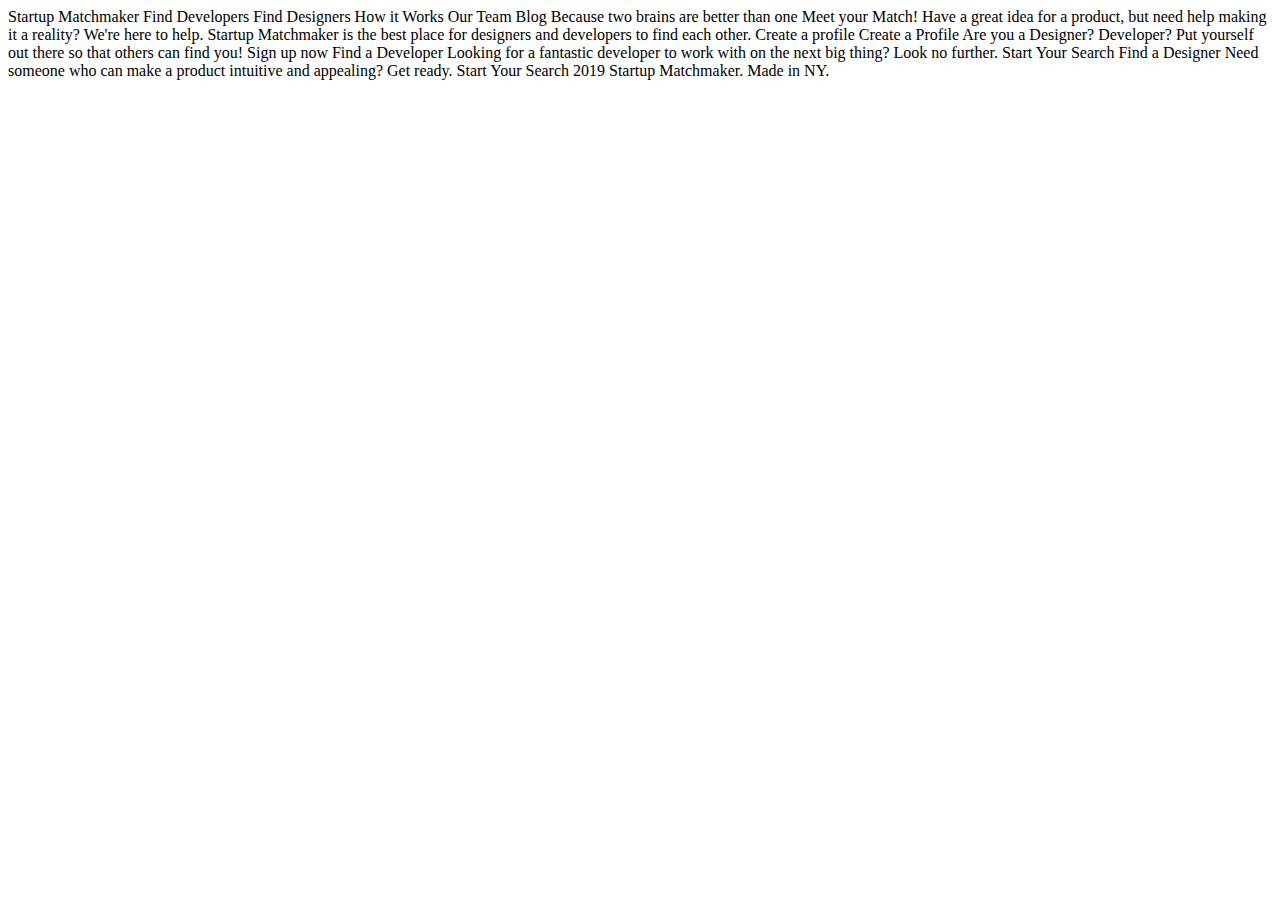
==== Homework 02/starter_code/index.html @ dfd88cbd "HW2.2" ====
<html class="no-js" lang="en">
    <head>
        <meta charset="utf-8">
        <meta http-equiv="x-ua-compatible" content="ie=edge">
        <title>Matchmaker Site</title>
        <meta name="description" content="Startup Matchmaker">
        <meta name="viewport" content="width=device-width, initial-scale=1">
      
      <!-- Google font, you'll learn how to use this soon-->
     
      <link rel="stylesheet" href="css/normalize.css">
      <link href="https://fonts.googleapis.com/css?family=Lato:400,400i|Merriweather|Oswald" rel="stylesheet">
      <link rel="stylesheet" href="css/style.css">
    </head>
    <body>
<!-- Put your glorious code here -->



Startup Matchmaker

Find Developers
Find Designers
How it Works
Our Team
Blog
      
Because two brains are better than one
      
Meet your Match!
Have a great idea for a product, but need help making it a reality? We're here to help. Startup Matchmaker is the best place for designers and developers to find each other.
Create a profile
    
Create a Profile
Are you a Designer? Developer? Put yourself out there so that others can find you!
Sign up now
      
Find a Developer
Looking for a fantastic developer to work with on the next big thing? Look no further.
Start Your Search
      
Find a Designer
Need someone who can make a product intuitive and appealing? Get ready.
Start Your Search      

2019 Startup Matchmaker. Made in NY.
    </body>
</html>
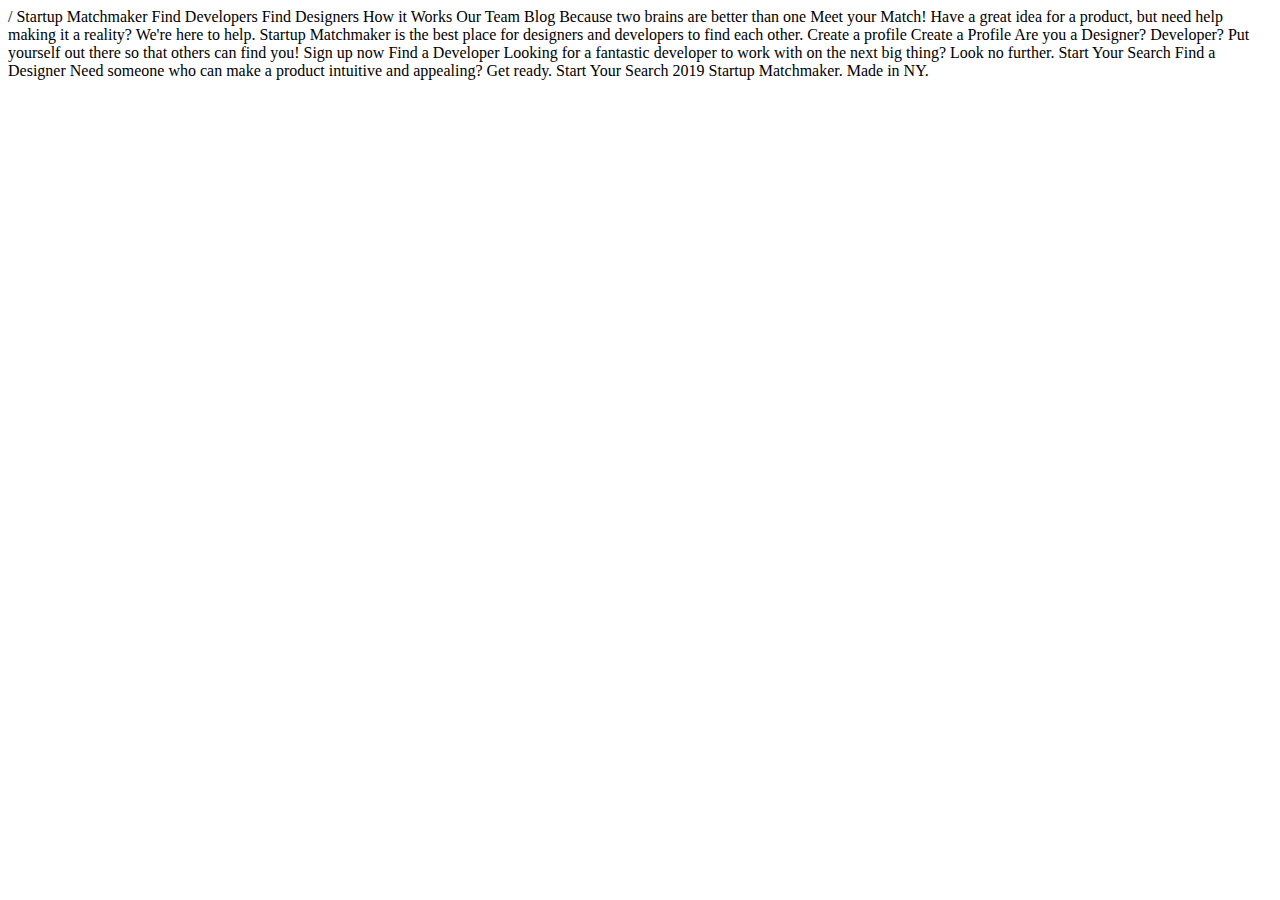
==== commit ea16afe6: "HW2.4" ====
--- a/Homework 02/starter_code/index.html
+++ b/Homework 02/starter_code/index.html
@@ -14,8 +14,7 @@
     </head>
     <body>
 <!-- Put your glorious code here -->
-
-
+/
 
 Startup Matchmaker
 
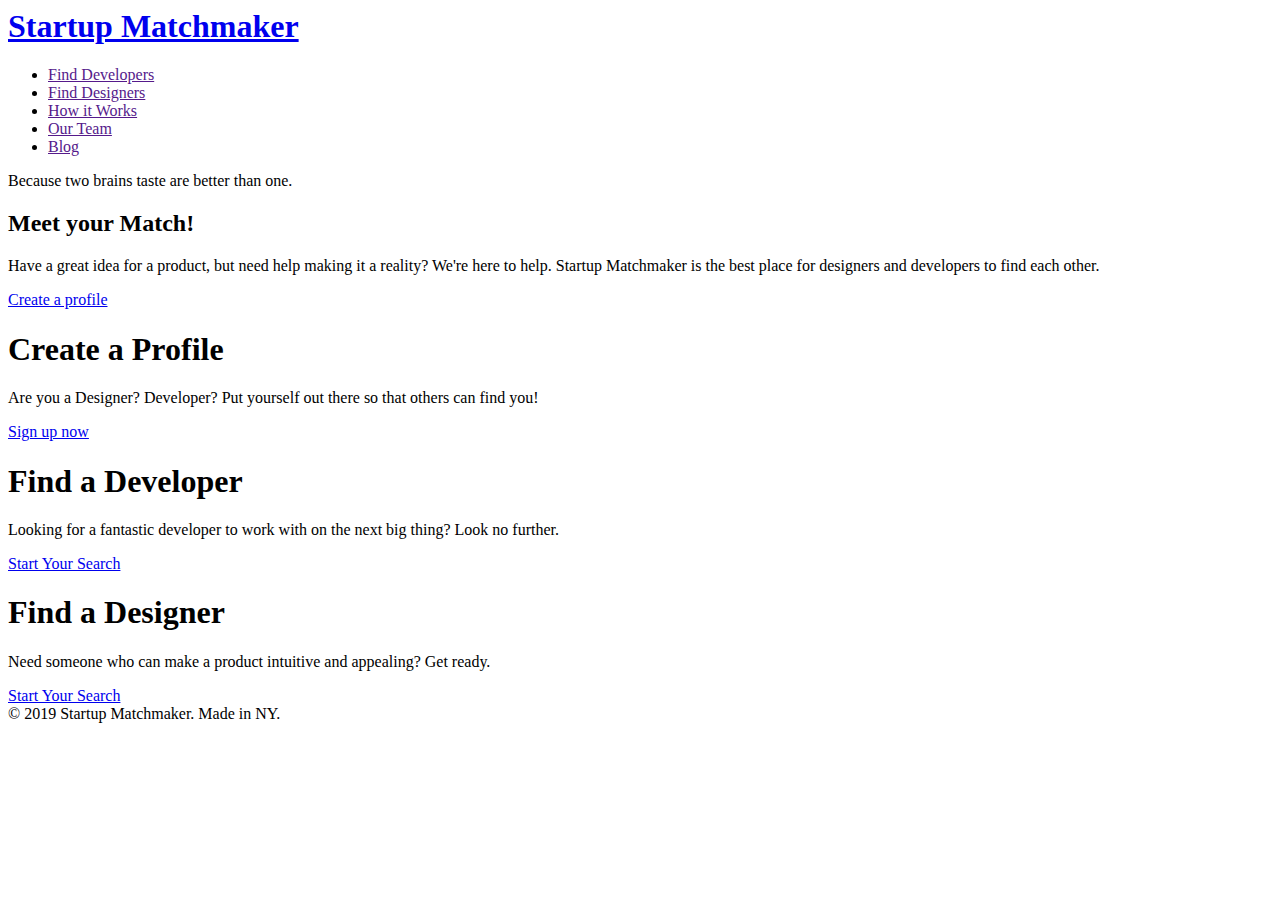
==== commit 6e10451a: "2.5" ====
--- a/Homework 02/starter_code/index.html
+++ b/Homework 02/starter_code/index.html
@@ -14,35 +14,54 @@
     </head>
     <body>
 <!-- Put your glorious code here -->
-/
 
-Startup Matchmaker
 
-Find Developers
-Find Designers
-How it Works
-Our Team
-Blog
+<header class="site-header">
+    <div class="logo">
+        <h1><a href="https://www.linkedin.com/in/kourtney-stuthard-05428bba/">Startup Matchmaker</a></h1>
+    </div>
+
+    <nav class="main-nav">
+        <ul>
+          <li class="main-nav-item main-nav-item-featured"><a href="">Find Developers</a></li>
+          <li class="main-nav-item main-nav-item-featured"><a href="">Find Designers</a></li>
+          <li class="main-nav-item "><a href="">How it Works</a></li>
+          <li class="main-nav-item "><a href="">Our Team</a></li>
+          <li class="main-nav-item"><a href="">Blog</a></li>
+        </ul>
+
+      </nav>
+    </header>
+    <aside class="secondary-text">
+        <p>Because two brains <span class="strikeout">taste</span> <span class="underline">are</span> better than one.</p>
+      </aside>
       
-Because two brains are better than one
-      
-Meet your Match!
-Have a great idea for a product, but need help making it a reality? We're here to help. Startup Matchmaker is the best place for designers and developers to find each other.
-Create a profile
-    
-Create a Profile
-Are you a Designer? Developer? Put yourself out there so that others can find you!
-Sign up now
-      
-Find a Developer
-Looking for a fantastic developer to work with on the next big thing? Look no further.
-Start Your Search
-      
-Find a Designer
-Need someone who can make a product intuitive and appealing? Get ready.
-Start Your Search      
-
-2019 Startup Matchmaker. Made in NY.
+      <section class="hero-area">
+        <div class="inset-div">
+          <h2>Meet your Match!</h2>
+          <p>Have a great idea for a product, but need help making it a reality? We're here to help. Startup Matchmaker is the best place for designers and developers to find each other.</p>
+          <a href="#" class="cta main-cta">Create a profile</a>
+        </div>
+      </section>
+      <section class="three-wide">
+        <article class="third-container featured-block">
+          <h1>Create a Profile</h1>
+          <p>Are you a Designer? Developer? Put yourself out there so that others can find you!</p>
+          <a href="#" class="cta">Sign up now</a>
+        </article>
+        <article class="third-container featured-block">
+          <h1>Find a Developer</h1>
+          <p>Looking for a fantastic developer to work with on the next big thing? Look no further.</p>
+          <a href="#" class="cta">Start Your Search</a>
+        </article>
+        <article class="third-container featured-block">
+          <h1>Find a Designer</h1>
+          <p>Need someone who can make a product intuitive and appealing? Get ready.</p>
+          <a href="#" class="cta">Start Your Search</a>
+        </article>
+      </section>
+      <footer class="site-footer">
+        &copy; 2019 Startup Matchmaker. Made in NY.
+      </footer>
     </body>
-</html>
-
+  </html>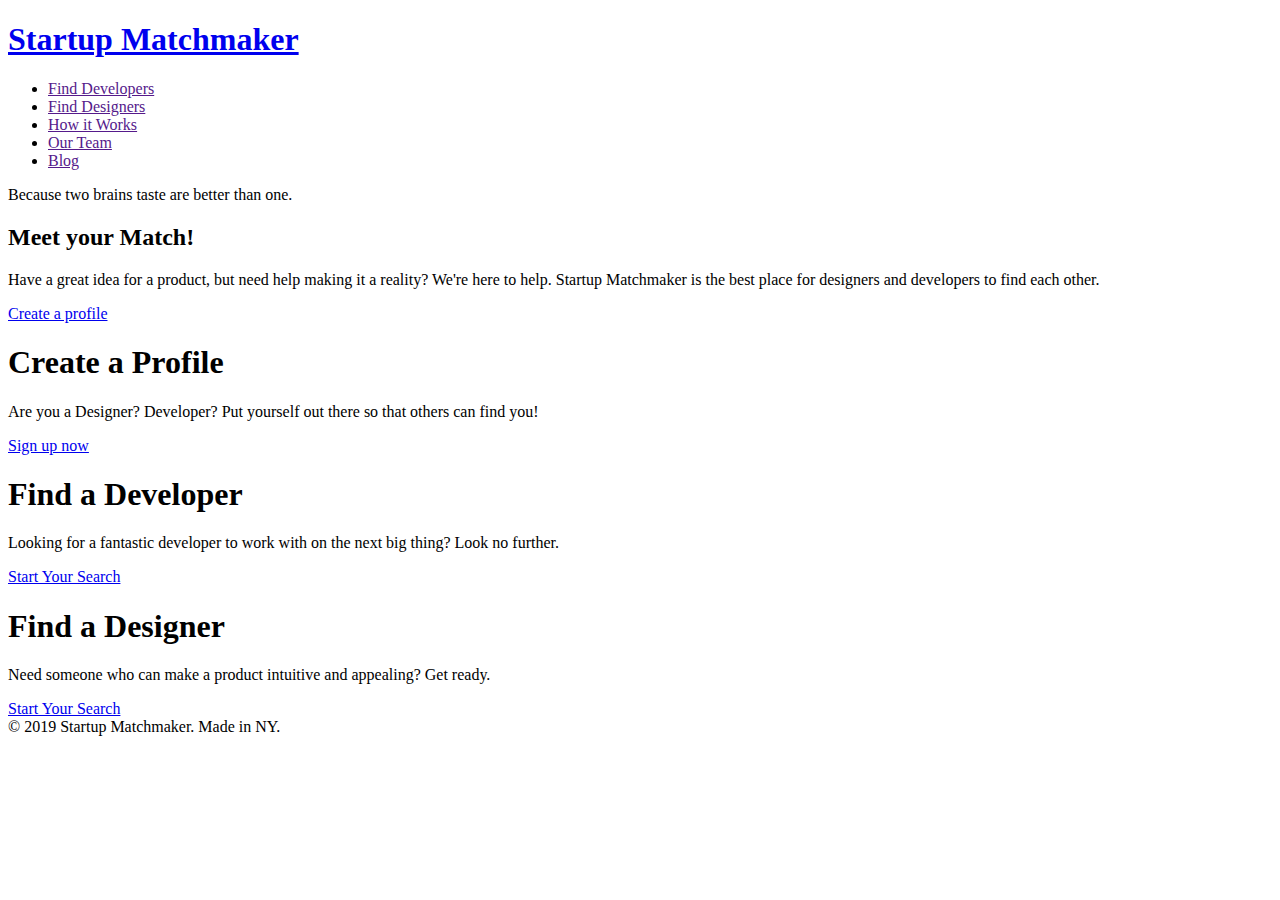
==== commit 20d2db68: "2.6" ====
--- a/Homework 02/starter_code/index.html
+++ b/Homework 02/starter_code/index.html
@@ -1,3 +1,5 @@
+<!DOCTYPE html>
+
 <html class="no-js" lang="en">
     <head>
         <meta charset="utf-8">
@@ -29,9 +31,10 @@
           <li class="main-nav-item "><a href="">Our Team</a></li>
           <li class="main-nav-item"><a href="">Blog</a></li>
         </ul>
-
       </nav>
     </header>
+
+    
     <aside class="secondary-text">
         <p>Because two brains <span class="strikeout">taste</span> <span class="underline">are</span> better than one.</p>
       </aside>
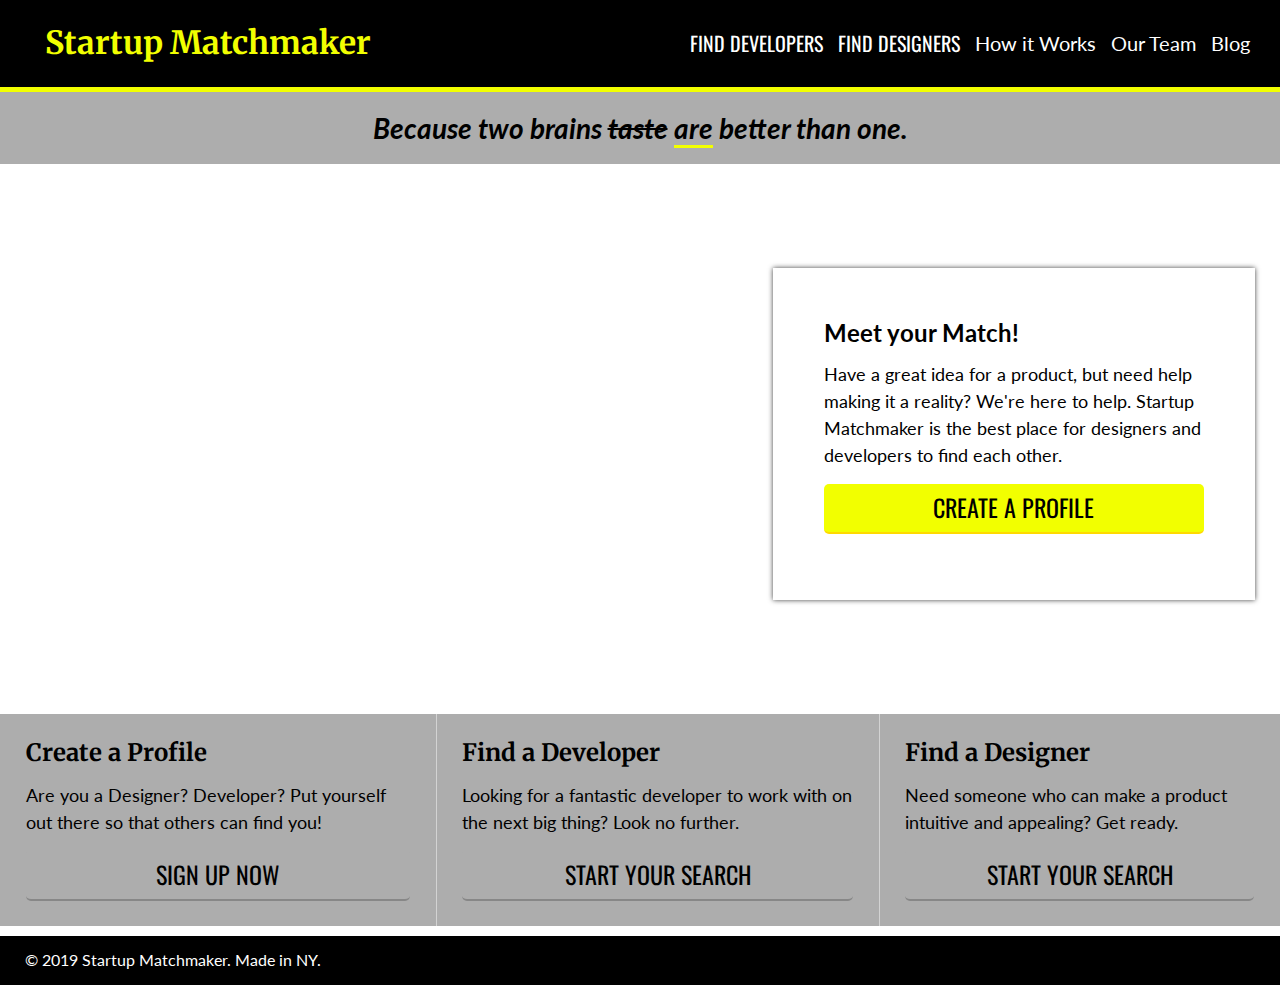
==== commit 32a599f9: "2.11" ====
--- a/Homework 02/starter_code/index.html
+++ b/Homework 02/starter_code/index.html
@@ -7,18 +7,17 @@
         <title>Matchmaker Site</title>
         <meta name="description" content="Startup Matchmaker">
         <meta name="viewport" content="width=device-width, initial-scale=1">
-      
-      <!-- Google font, you'll learn how to use this soon-->
      
-      <link rel="stylesheet" href="css/normalize.css">
+     
+      <link rel="stylesheet" href="normalize.css">
       <link href="https://fonts.googleapis.com/css?family=Lato:400,400i|Merriweather|Oswald" rel="stylesheet">
-      <link rel="stylesheet" href="css/style.css">
+      <link rel="stylesheet" href="style.css"
     </head>
     <body>
 <!-- Put your glorious code here -->
 
 
-<header class="site-header">
+<header class="site_header">
     <div class="logo">
         <h1><a href="https://www.linkedin.com/in/kourtney-stuthard-05428bba/">Startup Matchmaker</a></h1>
     </div>
--- a/Homework 02/starter_code/style.css
+++ b/Homework 02/starter_code/style.css
@@ -0,0 +1,204 @@
+
+
+html, body {
+  height: 100%;
+  font-family: 'Lato', sans-serif;
+}
+
+h1, h2, h3, h4, h5, h6, p {
+  margin: 0;
+}
+
+p {
+  font-size: 18px;
+  line-height: 1.5;
+  padding: 15px 0;
+}
+
+.cta {
+  border-radius: 5px;
+  color: #000;
+  display: block;
+  font-size: 24px;
+  padding: 10px 30px;
+  text-align: center;
+  text-decoration: none;
+  text-transform: uppercase;
+  font-family: 'Oswald', sans-serif;
+}
+
+
+/* Header */
+
+.site_header {
+  background-color: #000;
+  border-bottom: 5px solid #f2ff00;
+  padding: 10px 30px;
+  display: flex;
+  align-items: center;
+  justify-content: space-between;
+}
+
+.site_header h1 {
+  font-size: 32px;
+  padding: 15px;
+  text-transform: capitalize;
+  font-family: 'Merriweather', serif;
+}
+
+.site_header h1,
+.site_header h1 a,
+.site_header h1 a:visited {
+  color: #f2ff00;
+  text-decoration: none;
+}
+
+.main-nav ul {
+  list-style: none;
+  display: flex;
+  justify-content: flex-end;
+  font-size: 20px;
+  padding: 15px 0;
+  font-family: 'Lato', sans-serif;
+  margin:0;
+}
+.main-nav li {
+
+  padding-left: 15px;
+}
+
+.main-nav li,
+.main-nav li a,
+.main-nav li a:visited {
+  color: #fff;
+  text-decoration:none;
+}
+
+.main-nav li a:hover {
+  color: #f2ff00;
+}
+
+
+.main-nav-item-featured {
+  text-transform: uppercase;
+  font-family: 'Oswald', sans-serif;
+}
+
+
+/*  */
+.secondary-text {
+  background-color: #adadad;
+  font-weight: bold;
+  font-style: italic;
+  text-align: center;
+  font-family: 'Lato', sans-serif;
+}
+
+.secondary-text p {
+  font-size: 28px;
+  margin: 0;
+}
+
+.strikeout {
+  text-decoration: line-through;
+}
+
+.underline {
+  border-bottom: 3px solid #f2ff00;
+}
+
+/*  */
+
+.hero-area {
+  background: url('https://s3-us-west-2.amazonaws.com/s.cdpn.io/2522641/coworking.jpg') center center no-repeat;
+  background-size: cover;
+  display: flex;
+  min-height: 60%;
+  justify-content: flex-end;
+  align-items: center;
+  font-family: 'Lato', sans-serif;
+}
+
+.hero-area h2 {
+  font-weight: bold;
+}
+
+.inset-div {
+  background-color: rgba(255,255,255,0.9);
+  margin: 25px 25px 25px 0;
+  padding: 25px;
+  width: 380px;
+  height: 230px;
+  padding: 4%;
+  box-shadow: 0 0 5px rgba(0,0,0,.75);
+}
+
+.main-cta {
+  background-color: #f2ff00;
+  border-bottom: 2px solid #ffd900;
+}
+
+.featured-block {
+
+}
+
+
+.featured-block {
+  background-color: #adadad;
+}
+
+.featured-block h1 {
+  font-family: 'Merriweather', serif;
+  font-size: 24px;
+
+}
+
+.featured-block .cta {
+  background-color: #adadad;
+  border-bottom: 2px solid #878787;
+}
+
+
+
+
+.three-wide {
+  display: flex;
+  justify-content: center;
+}
+
+.third-container {
+  border-right: 1px solid lightgray;
+  margin: 10px 0;
+  padding: 2%;
+}
+
+
+.third-container:last-child {
+  border-right: none;
+}
+
+
+
+.site-footer {
+  background-color: #000;
+  color: #fff;
+  padding: 15px 25px;
+}
+
+
+
+
+
+/* Fonts, classes are so I can reuse the styles on a variety of elements */
+.merriweather { font-family: 'Merriweather', serif; }
+      .oswald { font-family: 'Oswald', sans-serif; }
+        .lato { font-family: 'Lato', sans-serif; }
+
+/* Colors */
+/* Dark yellow: #f2ff00 */
+/* Lighter yellow: #ffd900 */
+/* Light gray: #adadad */
+/* Medium gray: #878787 */
+
+/* Background Image */
+/* https://s3-us-west-2.amazonaws.com/s.cdpn.io/2522641/coworking.jpg */